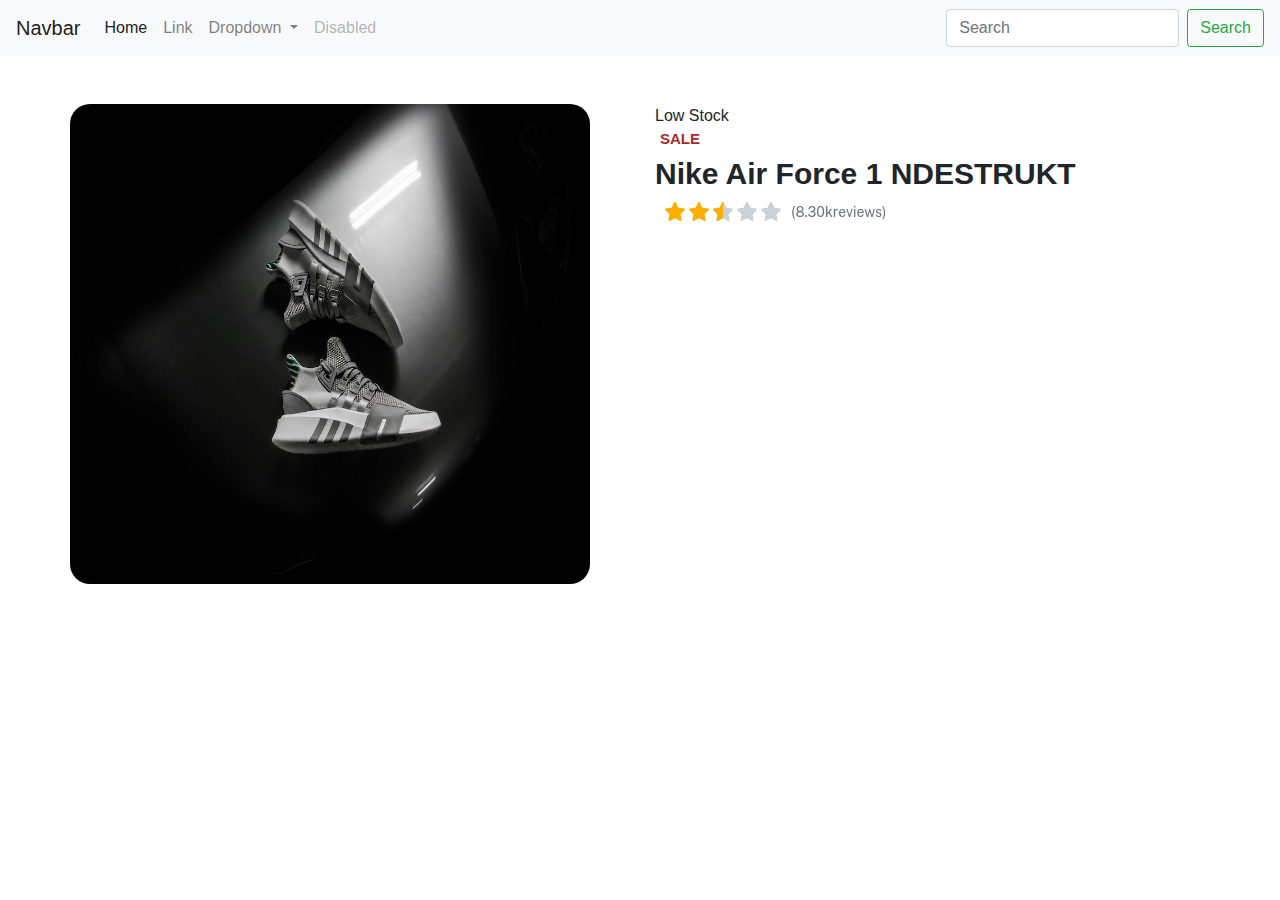
==== product.html @ 08190706 "first commit" ====
<!DOCTYPE html>
<html lang="en">
<head>
    <meta charset="UTF-8">
    <meta http-equiv="X-UA-Compatible" content="IE=edge">
    <meta name="viewport" content="width=device-width, initial-scale=1.0">
    <title>Document</title>
</head>
<!-- css -->
<link rel="stylesheet" href="./style.css">
<link rel="stylesheet" href="https://cdn.jsdelivr.net/npm/bootstrap@4.0.0/dist/css/bootstrap.min.css" integrity="sha384-Gn5384xqQ1aoWXA+058RXPxPg6fy4IWvTNh0E263XmFcJlSAwiGgFAW/dAiS6JXm" crossorigin="anonymous">
<body>
    <nav class="navbar navbar-expand-lg navbar-light bg-light">
        <a class="navbar-brand" href="#">Navbar</a>
        <button class="navbar-toggler" type="button" data-toggle="collapse" data-target="#navbarSupportedContent" aria-controls="navbarSupportedContent" aria-expanded="false" aria-label="Toggle navigation">
          <span class="navbar-toggler-icon"></span>
        </button>
      
        <div class="collapse navbar-collapse" id="navbarSupportedContent">
          <ul class="navbar-nav mr-auto">
            <li class="nav-item active">
              <a class="nav-link" href="#">Home <span class="sr-only">(current)</span></a>
            </li>
            <li class="nav-item">
              <a class="nav-link" href="#">Link</a>
            </li>
            <li class="nav-item dropdown">
              <a class="nav-link dropdown-toggle" href="#" id="navbarDropdown" role="button" data-toggle="dropdown" aria-haspopup="true" aria-expanded="false">
                Dropdown
              </a>
              <div class="dropdown-menu" aria-labelledby="navbarDropdown">
                <a class="dropdown-item" href="#">Action</a>
                <a class="dropdown-item" href="#">Another action</a>
                <div class="dropdown-divider"></div>
                <a class="dropdown-item" href="#">Something else here</a>
              </div>
            </li>
            <li class="nav-item">
              <a class="nav-link disabled" href="#">Disabled</a>
            </li>
          </ul>
          <form class="form-inline my-2 my-lg-0">
            <input class="form-control mr-sm-2" type="search" placeholder="Search" aria-label="Search">
            <button class="btn btn-outline-success my-2 my-sm-0" type="submit">Search</button>
          </form>
        </div>
      </nav>
</body>
    <div class="container">
        <div class="row mt-5">
            <div class="col-12 col-md-6">
                <div class="row">
                    <div>
                        <img class="product-image" src="./image/product_1.jpg">
                    </div>
                </div>
            </div>
            <div class="col-12 col-md-6">
                <div class="row">
                    <div class="col-12 col-md-12">Low Stock</div>
                    <div class=" col-12 col-md-12 product-page-subtitle">SALE</div>
                    <div class=" col-12 col-md-12 product-page-title">Nike Air Force 1 NDESTRUKT</div>
                    <div class=" col-12 col-md-12"><img src="./image/Screenshot from 2022-07-24 01-55-50.png" alt=""></div>


                </div>
            </div>
        </div>
    </div>

    <!-- script -->
    <script src="https://code.jquery.com/jquery-3.2.1.slim.min.js" integrity="sha384-KJ3o2DKtIkvYIK3UENzmM7KCkRr/rE9/Qpg6aAZGJwFDMVNA/GpGFF93hXpG5KkN" crossorigin="anonymous"></script>
    <script src="https://cdn.jsdelivr.net/npm/popper.js@1.12.9/dist/umd/popper.min.js" integrity="sha384-ApNbgh9B+Y1QKtv3Rn7W3mgPxhU9K/ScQsAP7hUibX39j7fakFPskvXusvfa0b4Q" crossorigin="anonymous"></script>
    <script src="https://cdn.jsdelivr.net/npm/bootstrap@4.0.0/dist/js/bootstrap.min.js" integrity="sha384-JZR6Spejh4U02d8jOt6vLEHfe/JQGiRRSQQxSfFWpi1MquVdAyjUar5+76PVCmYl" crossorigin="anonymous"></script>
</html>
---- style.css ----
a:hover,a:focus,a:active{
    color: inherit; /* blue colors for links too */
    text-decoration: none; /* no underline */
}

.home-product-card{
    padding: 20px 0;
    border-radius: 15px;
    background-color: rgb(255, 255, 255);
    margin-left: 25px;
    margin-top: 100px;
    margin-bottom: 20px;
    box-shadow: rgba(0, 0, 0, 0.24) 0px 3px 8px;
    /* text-align: center; */



}
.home-product-card-image{
    height: 250px;
    width: 100%;
    object-fit: cover;
    border-radius: 15px;
    margin-top: -100px;
}

.home-product-card-title{
    font-size: 20px;
    font-weight: bold;
    margin-left: 20px;
    margin-top: 20px;
    color: black;
}
.home-product-card-title2{
    font-size: 20px;
    font-weight: bold;
    margin-left: 20px;
    /* margin-top: 3px; */
    color: black;
}

/* single product page */

.product-image{
    height:480px;
    max-width: 520px;
    border-radius: 20px;
    /* margin-top: 60px; */
    margin-bottom: 50px;

}
.product-page-subtitle{
    color: brown;
    font-size: 15px;
    font-weight: bold;
    margin-left: 5px;
}
.product-page-title{

    font-size: 30px;
    font-weight: bold;
}
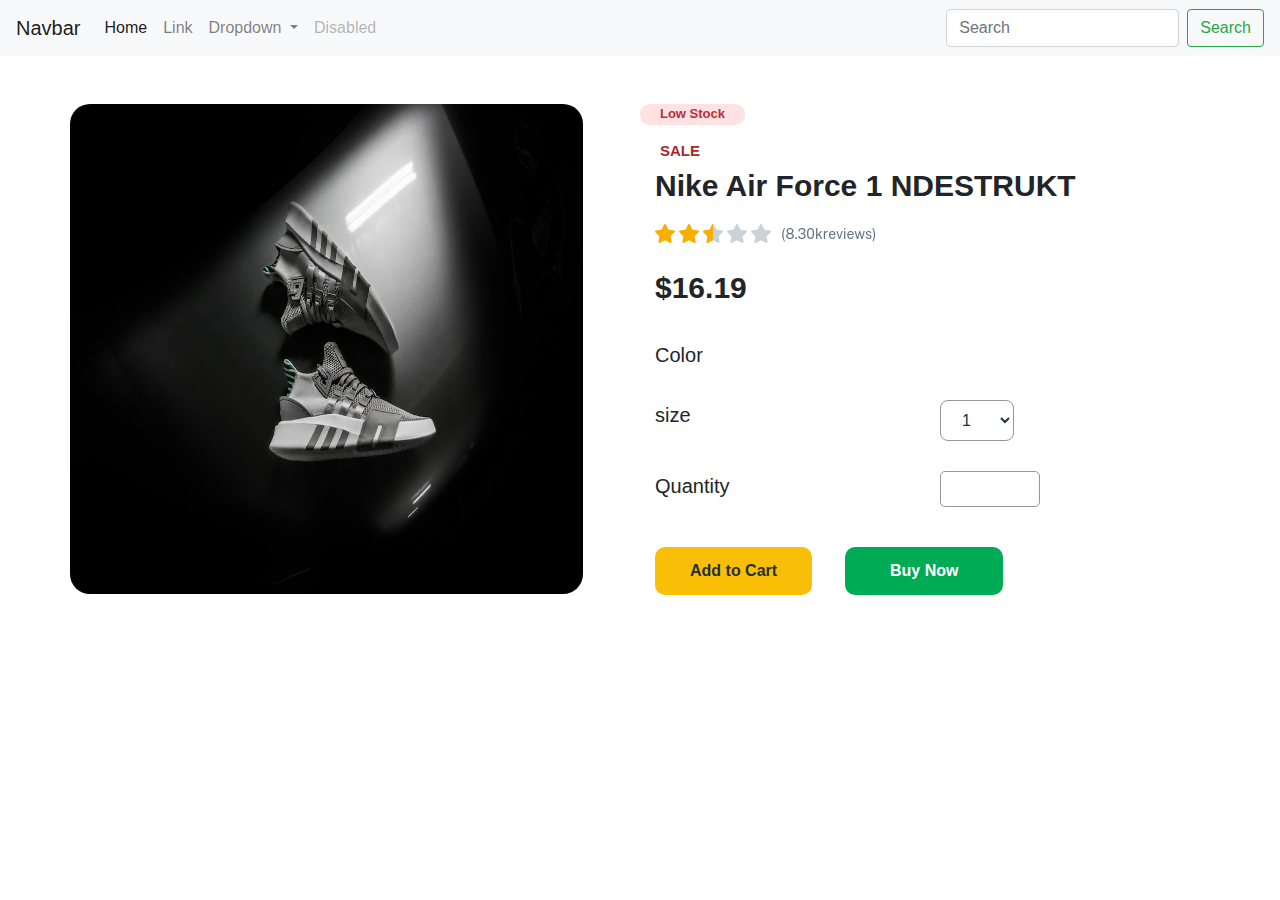
==== commit afecc0b5: "product.html updated" ====
--- a/product.html
+++ b/product.html
@@ -57,11 +57,29 @@
             </div>
             <div class="col-12 col-md-6">
                 <div class="row">
-                    <div class="col-12 col-md-12">Low Stock</div>
+                    <div class="col-12 col-md-12 product-page-stock-card" style="max-width:105px ;">Low Stock</div>
                     <div class=" col-12 col-md-12 product-page-subtitle">SALE</div>
                     <div class=" col-12 col-md-12 product-page-title">Nike Air Force 1 NDESTRUKT</div>
-                    <div class=" col-12 col-md-12"><img src="./image/Screenshot from 2022-07-24 01-55-50.png" alt=""></div>
-
+                    <div class=" col-12 col-md-12"><img  class="product-page-rating" src="./image/Screenshot from 2022-07-24 01-55-50.png" alt=""></div>
+                    <div class="col-12 col-md-12 product-page-prize">$16.19</div>
+                    <div class="col-12 col-md-6 product-page-subtitle2">Color</div>
+                    <div class="col-12 col-md-6"></div>
+                    <div class="col-12 col-md-6 product-page-subtitle2">size</div>
+                    <div class="col-12 col-md-6 ">
+                      <select class="product-page-box-size">
+                        <option>1</option>
+                        <option>5</option>
+                        <option>7</option>
+                        <option>10</option>
+                      </select>
+                    </div>
+                    <div class="col-12 col-md-6 product-page-subtitle3">Quantity</div>
+                    <div class="col-12 col-md-6">
+                      <input  class="product-page-input" type="text">
+                    </div>
+                    <div class="col-12 col-md-4"><button class="product-page-button1">Add to Cart</button></div>
+                    <div class="col-12 col-md-4"><button class="product-page-button2">Buy Now</button></div>
+                    </div>
 
                 </div>
             </div>
--- a/style.css
+++ b/style.css
@@ -43,12 +43,24 @@
 /* single product page */
 
 .product-image{
-    height:480px;
-    max-width: 520px;
+    height:490px;
+    max-width: 90%;
     border-radius: 20px;
     /* margin-top: 60px; */
     margin-bottom: 50px;
 
+}
+
+.product-page-stock-card{
+    background-color: #ffe2e1;
+    border-radius: 10px;
+    color: #bb2b3f;
+    height: 21px;
+    font-size: 13px;
+    font-weight: bold;
+    text-align: center;
+    margin-bottom: 15px;
+    
 }
 .product-page-subtitle{
     color: brown;
@@ -60,4 +72,60 @@
 
     font-size: 30px;
     font-weight: bold;
+}
+
+.product-page-rating{
+    margin-top: 10px;
+    margin-left: -10px;
+}
+.product-page-prize{
+    font-size: 30px;
+    font-weight: bold;
+    margin-top: 10px;
+}
+
+.product-page-subtitle2{
+    font-size: 20px;
+    margin-top: 30px;
+}
+
+.product-page-box-size{
+    border-radius: 8px;
+    margin-top: 30px;
+    border: solid 1px rgb(150, 150, 150);
+    padding: 10px 17px;
+    max-width: 100px;
+    background-color: white;
+    color: #283035;
+
+}
+.product-page-subtitle3{
+    font-size: 20px;
+    margin-top: 30px;
+}
+
+.product-page-input{
+    border-radius: 5px;
+    margin-top: 30px;
+    border: solid 1px rgb(150, 150, 150);
+    padding: 5px 0px;
+    max-width: 100px;
+}
+.product-page-button1{
+    color:#283035;
+    background-color:#f9bf07;
+    border-radius: 10px;
+    border: 0;
+    padding: 12px 35px;
+    font-weight: bold;
+    margin-top: 40px;
+}
+.product-page-button2{
+    color:white;
+    background-color:#00ab55;
+    border-radius: 10px;
+    border: 0;
+    padding: 12px 45px;
+    font-weight: bold;
+    margin-top: 40px;
 }